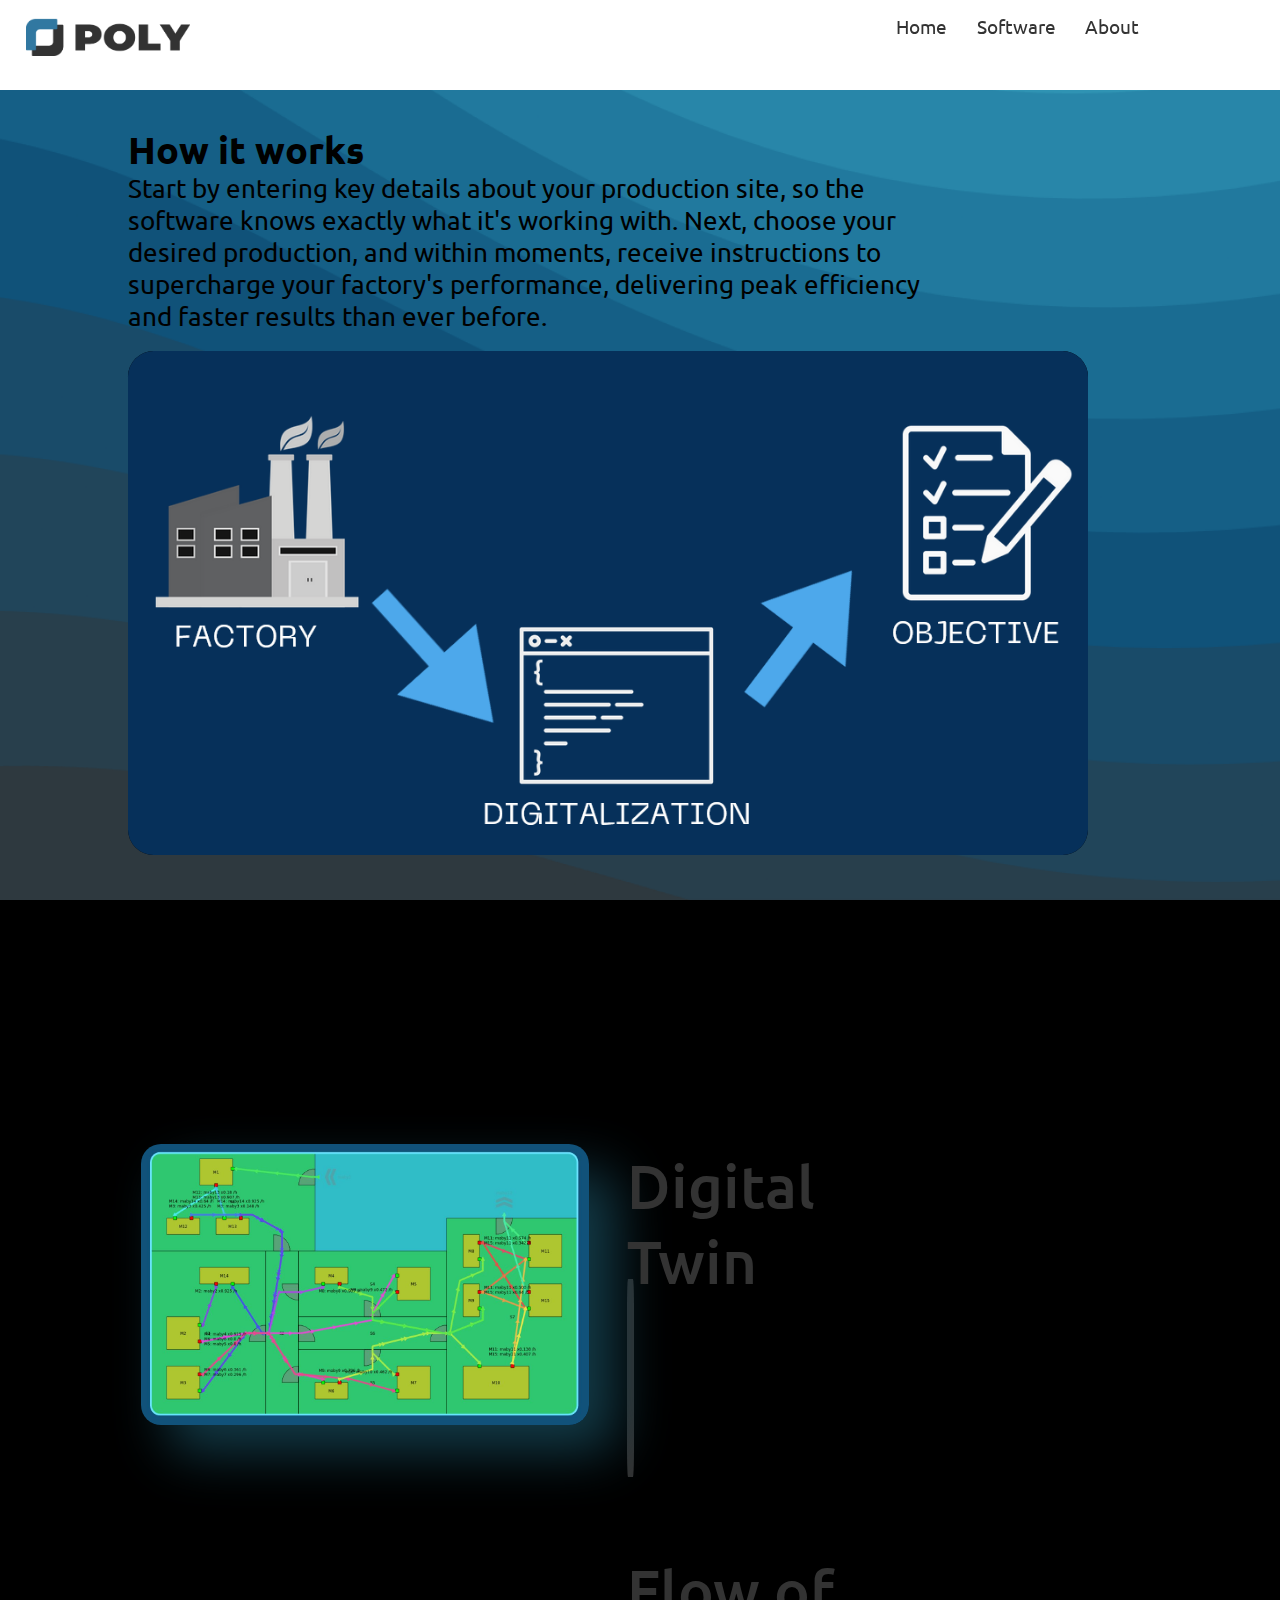
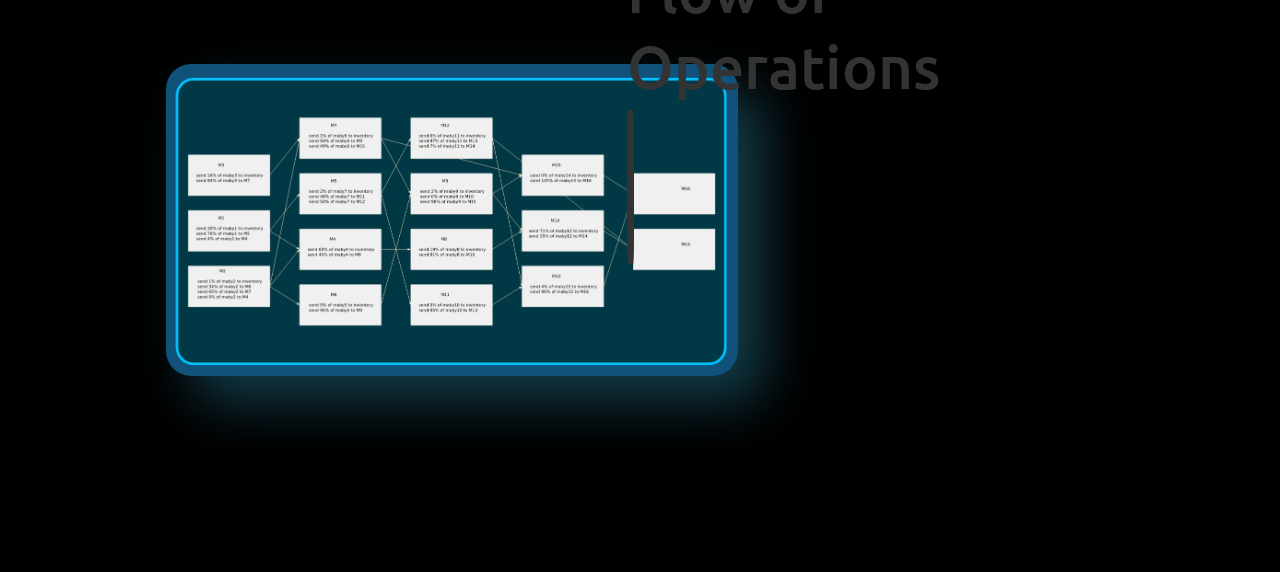
==== software.html @ 880046f1 "First commit" ====
<!DOCTYPE html>
<html lang="en">
    <head>
        <meta charset="UTF-8">
        <meta name="viewport" content="width=device-width, initial-scale=1.0">
        <title>PolyOptimal</title>
        <link rel="icon" type="image/x-icon" href="images/favicon.png">
        <link rel="stylesheet" href="styles/topbar.css">
        <link rel="stylesheet" href="styles/base.css">
        <link rel="stylesheet" href="styles/software.css">
        
        <link rel="preconnect" href="https://fonts.googleapis.com">
		<link rel="preconnect" href="https://fonts.gstatic.com" crossorigin>
		<link href="https://fonts.googleapis.com/css2?family=Ubuntu:ital,wght@0,300;0,400;0,500;0,700;1,300;1,400;1,500;1,700&display=swap" rel="stylesheet">

		<link rel="preconnect" href="https://fonts.googleapis.com">
		<link rel="preconnect" href="https://fonts.gstatic.com" crossorigin>
		<link href="https://fonts.googleapis.com/css2?family=Cabin:ital,wght@0,400..700;1,400..700&display=swap" rel="stylesheet">
    </head>
    <body>
        <div id="topNavBar">
            <img id="topNavBar-logo" src="images/SimpleLogoOfficial.png">
            <nav id="topNavBar-links">
                <a class="links" href="index.html">Home</a>
                <a class="links" href="software.html">Software</a>
                <a class="links" href="about.html">About</a>
                <!--<a class="links" href="news.html">News</a>-->
            </nav>
        </div>

        <h1 id="workTitle">How it works</h1>
        <span id="workBrief">Start by entering key details about your production site, so the software knows exactly what it's working with. 
            Next, choose your desired production, and within moments, receive instructions to supercharge your factory's performance, delivering peak efficiency and faster results than ever before.</span>
        <div class="imageDiv">
            <img id="workImage" src="images/process.png">
        </div>
        

        
        <h1 id="instructionsTitle">What are the instructions</h1>
        <span id="instructionsBrief">Lorem ipsum dolor sit amet consectetur adipisicing elit. Laborum, eaque. Sequi, recusandae excepturi? Officia eos nobis, ullam ipsam dolore nesciunt? Praesentium, unde? Rem harum at id deserunt ratione omnis beatae?</span>
        <div id="digitalTwinBrief-div">
            <h2 class="titles" id="digitalTwinTitle">Digital Twin</h2>
            <span class="brief" id="digitalTwinBrief">With your digital twin, you'll gain valuable insights into each step of the production process, optimizing the use of your equipment and ensuring every action is informed and efficient.
            </span>
            <div id="digitalTwinLine"></div>
            <img src="images/digitalTwin.jpeg" id="digitalTwinImage">
        </div>
        <div id="flowOfOperations-div">
            <h2 class="titles" id="flowOfOperationsTitle">Flow of Operations</h2>
            <span class="brief" id="flowOfOperationsBrief">By visualizing the flow of operations, you'll gain a clear, comprehensive understanding of each production step, seeing the entire production plan as an interconnected network.</span>
            <img src="images/FOOexample.png" id="flowOfOperationsImage">
            <div id="flowOfOperationsLine"></div>
        </div>
        <!--<div class="imageDiv" id="instructionsDiv">
            <img id="workImage" src="images/softwareimage.png">
        </div>-->

    </body>
</html>
---- styles/topbar.css ----
a{
    text-decoration: none;
}

.links{
    color: #333333;
}

#topNavBar {
    background-color: white;
    width: 100%;
    height: 10vh;
    position: fixed;
    margin: 0;
    z-index: 2;
}

#topNavBar-logo {
    height: 3vw;
    position: relative;
    top: 2vh;
    left: 2vw;
}

#topNavBar-links {
    font-size: 1.5vw;
    margin-right: 2vw;
    position: relative;
    left: 70vw;
    top: -3vh;
}

#topNavBar-links a {
    display: inline-block;
    margin-right: 2vw;
    font-family: Ubuntu;
    font-weight: 15vw;
}

/*
/* Portrait smartphone (320px) 
@media (max-width: 320px){
    #topNavBar{
        max-width: 100%;
        
    }

    #topNavBar-logo {
        height: 7vh;
    }
    
    #topNavBar-links {
        font-size: 7vw;
        left: 105vw;
        top: -3vh;
    }
  }

@media (min-width: 321px) and (max-width: 479px){
    #topNavBar{
        max-width: 100%;
        
    }

    #topNavBar-logo {
        height: 7vh;
    }
    
    #topNavBar-links {
        font-size: 5vw;
        left: 95vw;
        top: -3vh;
    }
  }


  
  /* Landscape smartphone (480px) 
  @media (min-width: 480px) and (max-width: 768px){
    #topNavBar{
        max-width: 100%;
    }
    
    #topNavBar-logo {
        height: 7vh;
    }
    
    #topNavBar-links {
        font-size: 3vw;
        left: 85vw;
        top: -3vh;
    }
    
  }
  
  /* Portrait tablet (760px) 
  @media (min-width: 760px) and (max-width:1023px){
      #topNavBar{
        max-width: 100%;

      }
      #topNavBar-logo {
          height: 6vh;
      }
      
      #topNavBar-links {
          font-size: 1.8vw;
          left: 68vw;
          top: -3vh;
      }
    
  }
  
  /* Desktop (1024px) 
  @media (min-width: 1024px) and (max-width: 1460px){ 
    #topNavBar{
        max-width: 100%;
        
    }

    #topNavBar-logo {
        height: 4vw;
    }
    
    #topNavBar-links {
        font-size: 1.6vw;
        left: 68vw;
        top: -3vh;
    }
  }*/
---- styles/base.css ----
* {
    margin: 0;
    font-family: ubuntu,sans-serif;
    scroll-behavior: smooth;
}

body {
    height: 100%;
    overflow-x: hidden;
}

html {
    height: 100%;
    max-width: 100%;
    background-color: black;
}
---- styles/software.css ----
html{
    background-image: url("../images/liquid-cheese.png");
    background-repeat: no-repeat;
    background-position: center;
    background-size: cover;
    background-attachment: fixed;
}

#workTitle{
    position: relative;
    top: 14vh;
    left: 10vw;
    font-size: 3vw;
    max-width: 89vw;
    font-family: ubuntu,sans-serif;
}

#workBrief{
    display: flex;
    position: relative;
    top: 14vh;
    left: 10vw;
    font-size: 2vw;
    max-width: 62vw;
    font-family: ubuntu,sans-serif;
}

#workImage{
    position: relative;
    max-height: 61vh;
    top: -2vh;
    left: -3%;
}

.imageDiv{
    height: 56vh;
    width: 75vw;
    background-color: black;
    position: relative;
    top: 16vh;
    left: 10vw;
    overflow: hidden;
    border-radius: 2vw;
}

#instructionsTitle{
    position: relative;
    top: 20vh;
    left: 10vw;
    font-size: 3vw;
    max-width: 89vw;
    font-family: ubuntu,sans-serif;
}


#instructionsBrief{
    display: flex;
    position: relative;
    top: 20vh;
    left: 10vw;
    font-size: 2vw;
    max-width: 62vw;
    font-family: ubuntu,sans-serif;
}


#instructionsDiv{
    position: relative;
    top: 23vh;
}

.spacer{
    height: 27vh;
}



.titles {
    position: relative;
    max-width: 80%;
    padding-top: 5%;
    padding-left: 20%;
    color: #333333;
    font-size: 60px;
    font-weight: 500;
    z-index: 1;
}

.brief {
    font-size: 22px;
    max-width: 50%;
}


#digitalTwinBrief-div {
    height: 100%;
    position: relative;
    top: 9%;
}

#digitalTwinTitle {
    position: relative;
    padding: 0;
    max-width: 20%;
    left: 49%;
    top: 20%;
}


#digitalTwinBrief {
    position: relative;
    display: flex;
    top: 22%;
    left: 51%;
    max-width: 60%;
    width: 44%;
    font-size: 2vw;
}

#digitalTwinImage {
    position: relative;
    top: -37%;
    left: 11%;
    max-width: 35%;
    border-radius: 20px;
    background: linear-gradient(145deg, #329dc0, #2a84a1);
    box-shadow: 27px 27px 53px #133b48;
}


#digitalTwinLine {
    position: relative;
    top: 0%;
    left: 49%;
    content: "";
    width: 7px;
    border-radius: 15%;
    height: 22vh;
    background-color: #333333;
}

#flowOfOperations-div {
    position: relative;
    top: -26%;
    left: 0%;
    max-width: 100%;
    height: 17%;
}

#flowOfOperationsTitle {
    padding: 0;
    width: 30%;
    left: 49%;
    top: 0%;
}

#flowOfOperationsBrief {
    position: relative;
    display: flex;
    top: 5%;
    left: 51%;
    max-width: 40%;
    width: 50%;
    height: 100%;
    font-size: 2vw;
}

#flowOfOperationsImage {
    position: relative;
    max-height: 204%;
    top: -126%;
    left: 13%;
    justify-content: space-evenly;
    border-radius: 25px;
    box-shadow: 27px 27px 53px #133b48;
}

#flowOfOperationsLine {
    position: relative;
    top: -302%;
    left: 49%;
    content: "";
    width: 7px;
    border-radius: 15%;
    height: 12vw;
    background-color: #333333;
}
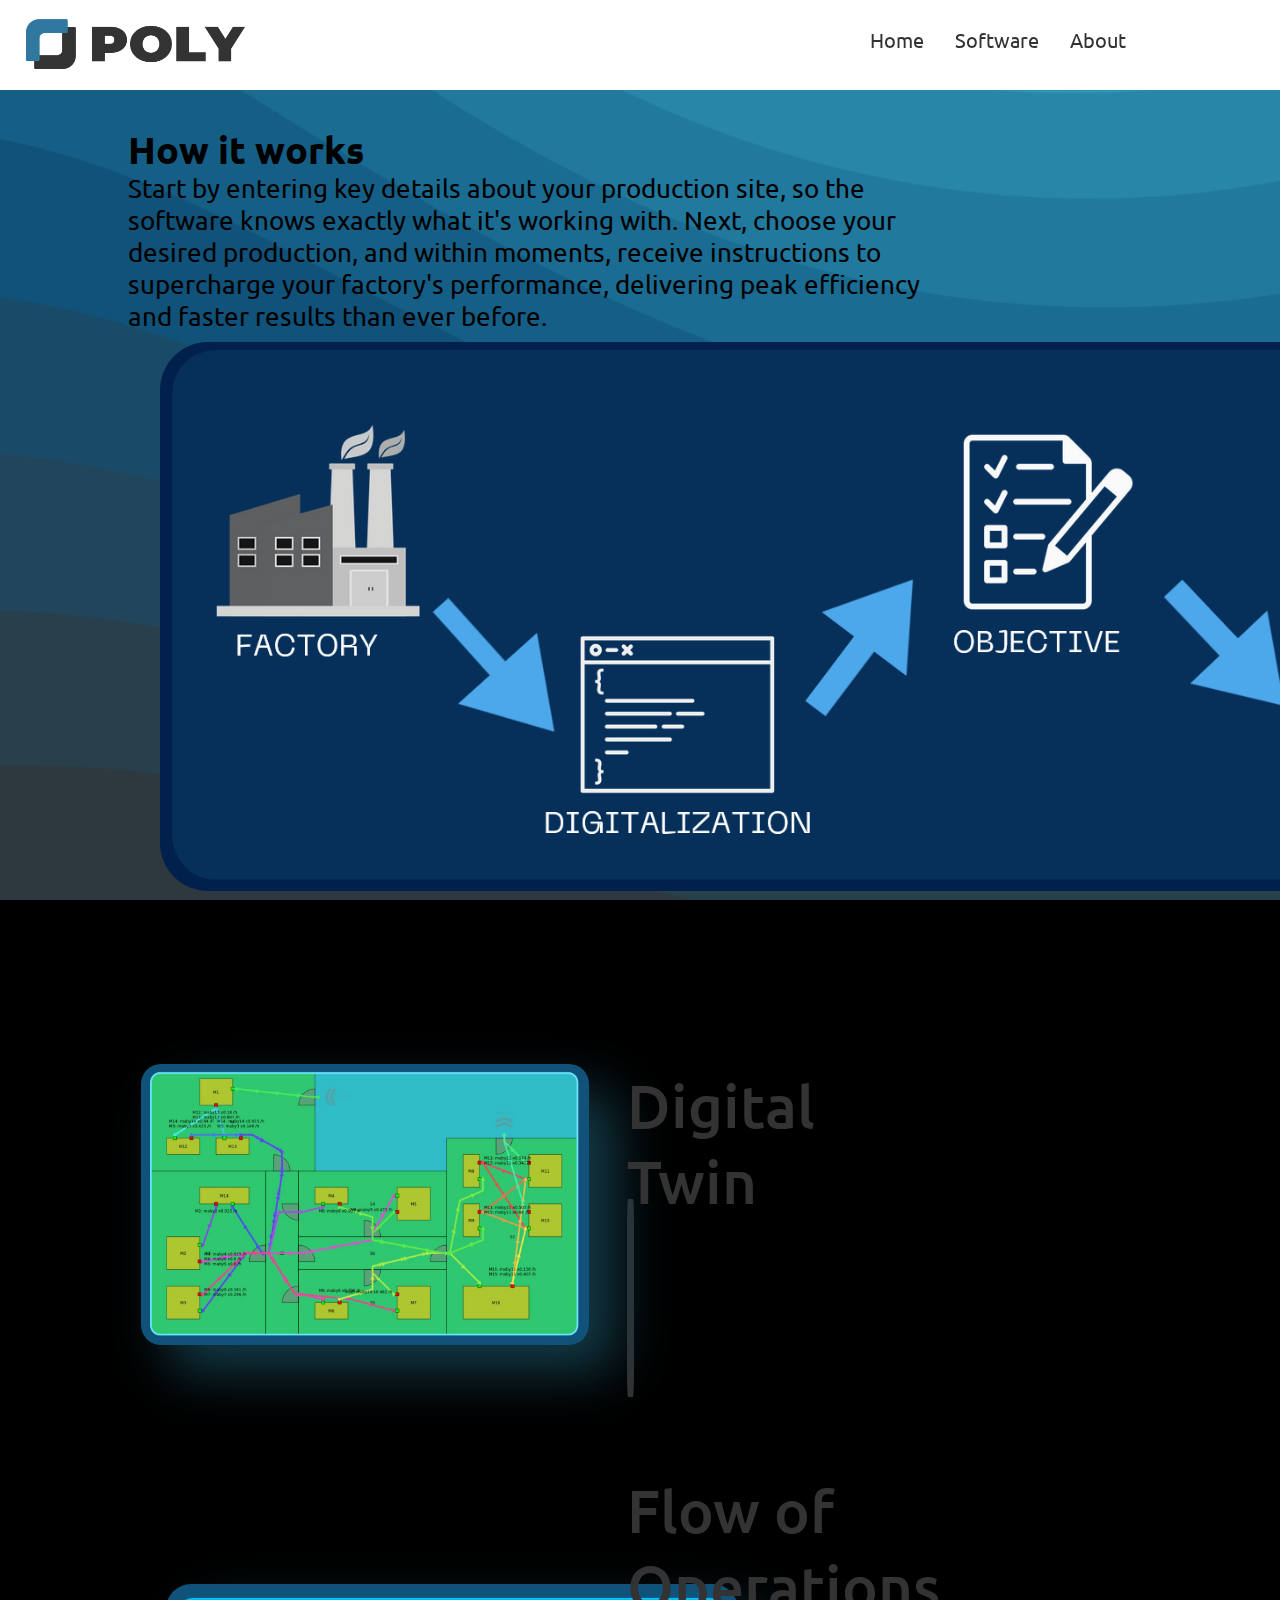
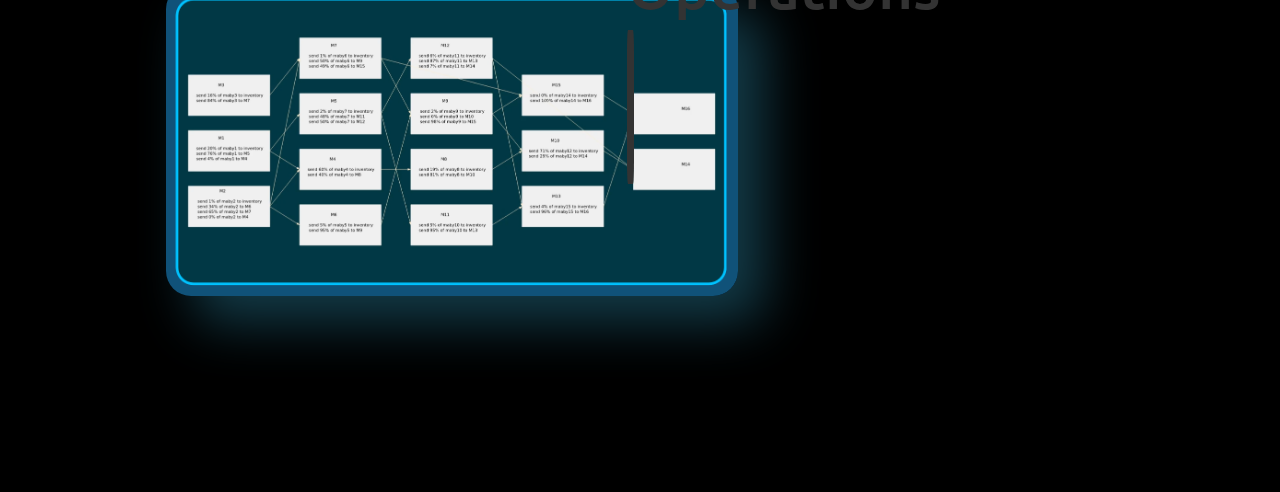
==== commit db54bce8: "Home and Software pages with resize" ====
--- a/software.html
+++ b/software.html
@@ -29,16 +29,15 @@
         </div>
 
         <h1 id="workTitle">How it works</h1>
-        <span id="workBrief">Start by entering key details about your production site, so the software knows exactly what it's working with. 
-            Next, choose your desired production, and within moments, receive instructions to supercharge your factory's performance, delivering peak efficiency and faster results than ever before.</span>
-        <div class="imageDiv">
-            <img id="workImage" src="images/process.png">
-        </div>
+        <span id="workBrief">
+            Start by entering key details about your production site, so the software knows exactly what it's working with. 
+            Next, choose your desired production, and within moments, receive instructions to supercharge your factory's performance, delivering peak efficiency and faster results than ever before.
+        </span>
+        <img id="workImage" src="images/process.png">
         
 
         
         <h1 id="instructionsTitle">What are the instructions</h1>
-        <span id="instructionsBrief">Lorem ipsum dolor sit amet consectetur adipisicing elit. Laborum, eaque. Sequi, recusandae excepturi? Officia eos nobis, ullam ipsam dolore nesciunt? Praesentium, unde? Rem harum at id deserunt ratione omnis beatae?</span>
         <div id="digitalTwinBrief-div">
             <h2 class="titles" id="digitalTwinTitle">Digital Twin</h2>
             <span class="brief" id="digitalTwinBrief">With your digital twin, you'll gain valuable insights into each step of the production process, optimizing the use of your equipment and ensuring every action is informed and efficient.
--- a/styles/topbar.css
+++ b/styles/topbar.css
@@ -8,7 +8,8 @@
 
 #topNavBar {
     background-color: white;
-    width: 100%;
+    max-width: 100%;
+    min-width: 100%;
     height: 10vh;
     position: fixed;
     margin: 0;
@@ -37,11 +38,8 @@
     font-weight: 15vw;
 }
 
-/*
-/* Portrait smartphone (320px) 
 @media (max-width: 320px){
     #topNavBar{
-        max-width: 100%;
         
     }
 
@@ -58,24 +56,28 @@
 
 @media (min-width: 321px) and (max-width: 479px){
     #topNavBar{
-        max-width: 100%;
-        
+        max-width: 100;
     }
 
     #topNavBar-logo {
-        height: 7vh;
+        max-height: 7vh;
+        min-height: 9vw;
     }
     
     #topNavBar-links {
-        font-size: 5vw;
-        left: 95vw;
-        top: -3vh;
+        font-size: 1em;
+        left: 12em;
+        top: -2vh;
+        max-width: 11em;
+    }
+
+    #topNavBar-links a{
+        margin-right: 0vw;
     }
   }
 
 
   
-  /* Landscape smartphone (480px) 
   @media (min-width: 480px) and (max-width: 768px){
     #topNavBar{
         max-width: 100%;
@@ -93,7 +95,6 @@
     
   }
   
-  /* Portrait tablet (760px) 
   @media (min-width: 760px) and (max-width:1023px){
       #topNavBar{
         max-width: 100%;
@@ -111,7 +112,6 @@
     
   }
   
-  /* Desktop (1024px) 
   @media (min-width: 1024px) and (max-width: 1460px){ 
     #topNavBar{
         max-width: 100%;
@@ -127,4 +127,4 @@
         left: 68vw;
         top: -3vh;
     }
-  }*/+  }--- a/styles/software.css
+++ b/styles/software.css
@@ -28,8 +28,9 @@
 #workImage{
     position: relative;
     max-height: 61vh;
-    top: -2vh;
-    left: -3%;
+    top: 15vh;
+    left: 10em;
+    border-radius: 3em;
 }
 
 .imageDiv{
@@ -184,4 +185,95 @@
     border-radius: 15%;
     height: 12vw;
     background-color: #333333;
-}+}
+
+@media (min-width: 321px) and (max-width: 479px){
+    #workTitle{
+        font-size: 2em;
+    }
+
+    #workBrief{
+        font-size: 1em;
+    }
+
+    #workImage{
+        max-height: 9em;
+        min-width: 1em;
+        top: 8em;
+        left: 1em;
+        border-radius: 1em;
+    }
+
+    #instructionsTitle{
+        font-size: 2em;
+    }
+
+    #digitalTwinBrief-div{
+        height: 50%
+    }
+
+    #digitalTwinTitle{
+        max-width: 7em;
+        left: 1em;
+        top: 3em;
+        font-size: 2em;
+    }
+
+    #digitalTwinBrief{
+        font-size: 1em;
+        top: 7em;
+        left: 14.5em;
+        width: 10em;
+    }
+
+    #digitalTwinLine{
+        top: -8em;
+        left: 1em;
+        max-height: 4em;
+
+    }
+
+    #digitalTwinImage{
+        top: -7em;
+        max-width: 13em;
+        left: 0.6em;
+        overflow: hidden;
+        box-shadow: 5px 27px 17px #133b48;
+    }
+
+    #flowOfOperations-div{
+        top: 0em;
+        height: 50%;
+        max-width: 100%;
+
+    }
+
+    #flowOfOperationsTitle{
+        width: 9em;
+        font-size: 2em;
+        top: 2em;
+        left: 1em;
+    }
+
+    #flowOfOperationsBrief{
+        top: 5em;
+        left: 2em;
+        max-width: 60em;
+        min-width: 22em;
+        height: auto;
+        font-size: 1em;
+    }
+    
+    #flowOfOperationsImage{
+        max-height: 11em;
+        top: 6em;
+        left: 2em;
+        padding-bottom: 20px;
+    }
+
+    #flowOfOperationsLine{
+        top: -15em;
+        left: 1em;
+        height: 4em;
+    }
+}
